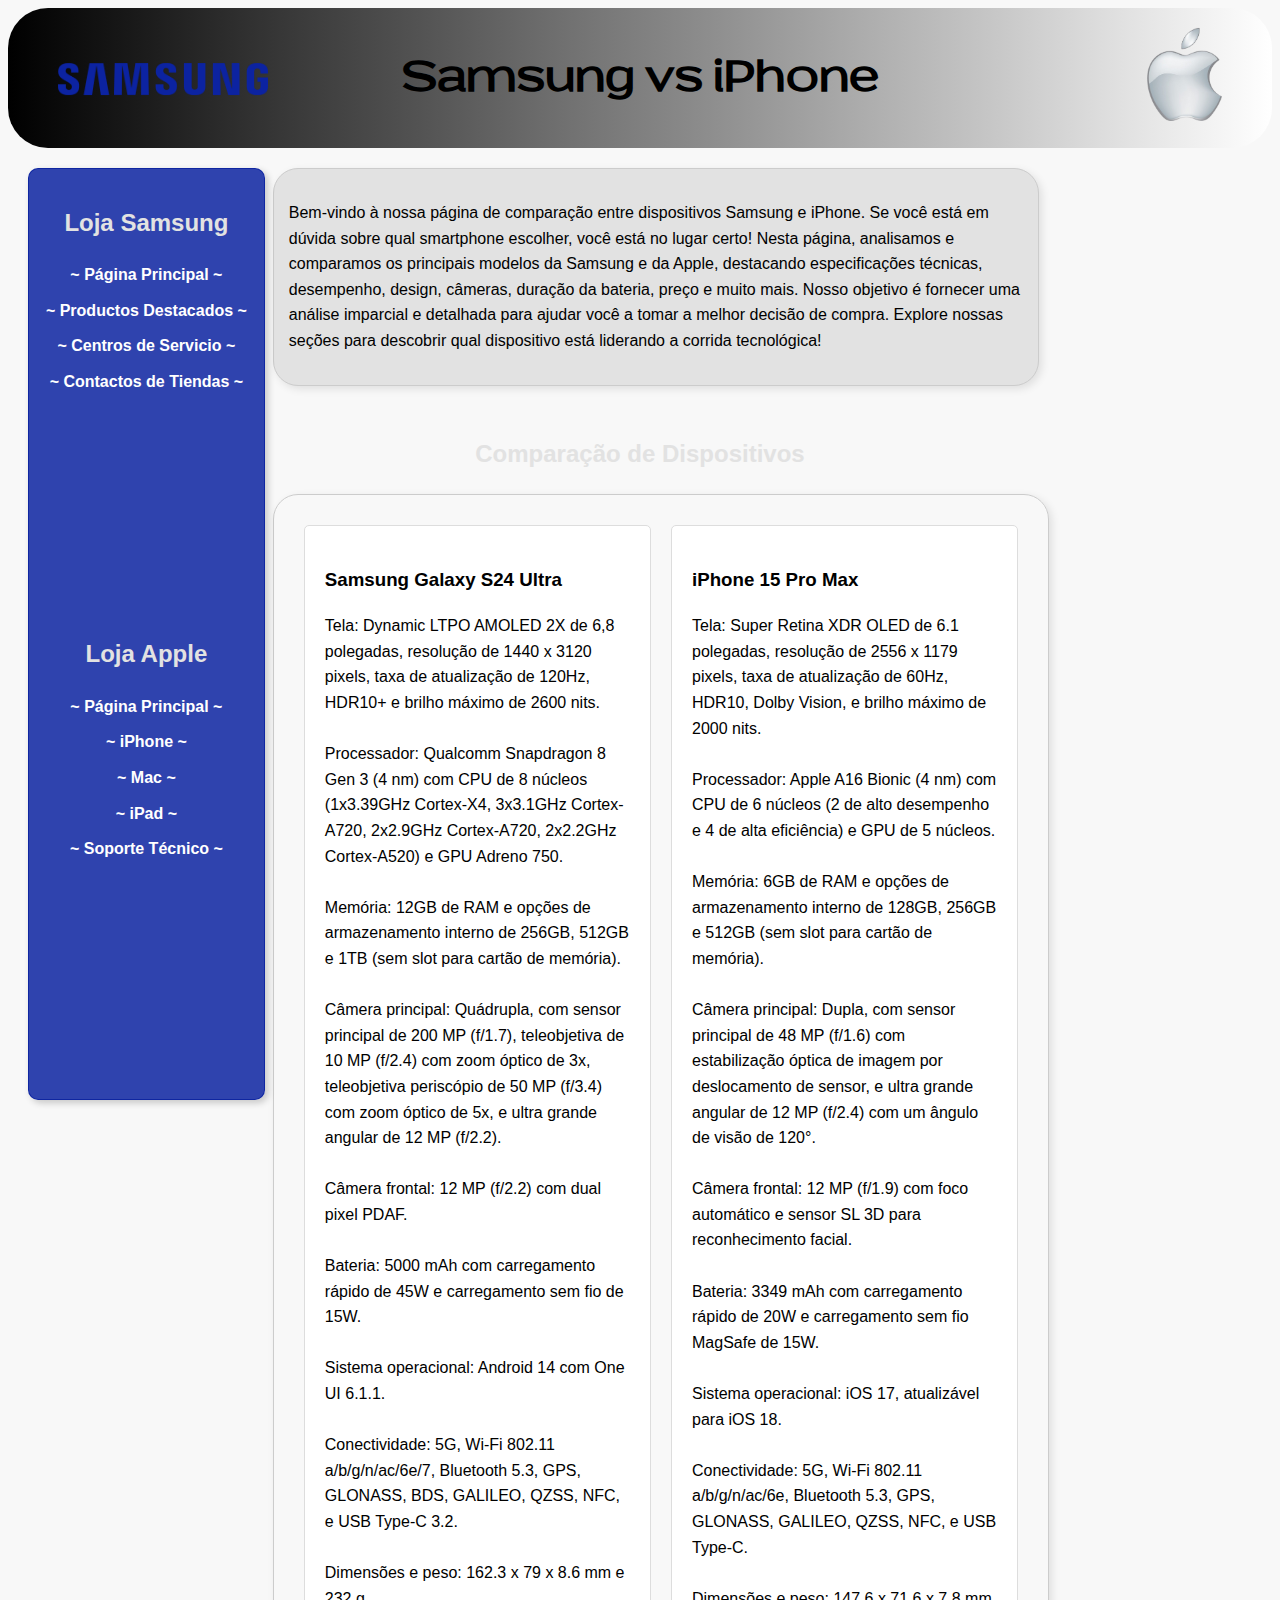
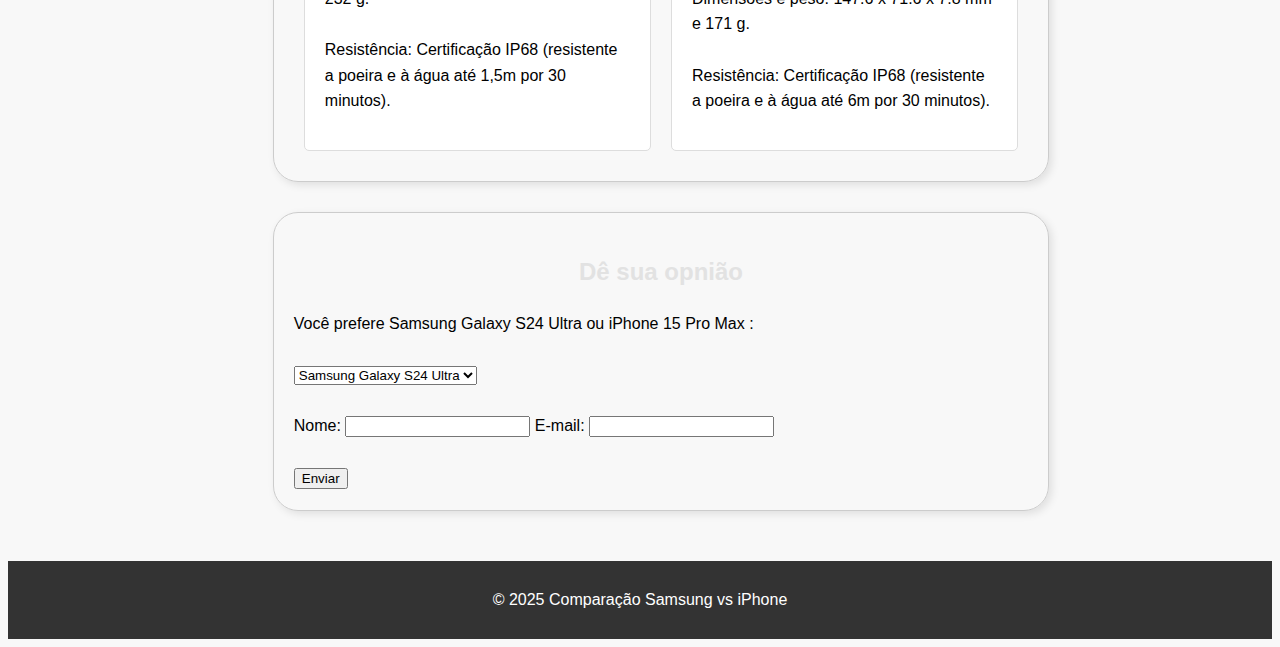
==== index.html @ ee27b219 "Add files via upload" ====
<!DOCTYPE html>
<html lang="pt-BR">
<head>
    <meta charset="UTF-8">
    <meta name="viewport" content="width=device-width, initial-scale=1.0">
    <title>Comparação Samsung vs iPhone</title>
    <link rel="stylesheet" href="style.css">
</head>
<body>
    <header>
        <div class="logo-samsung">
            <img src="imagens/samsung-logo.png" alt="Logo Samsung">
        </div>
        <h1 id="Header-S">Samsung vs iPhone</h1>
        <div class="logo-apple">
            <img src="imagens/apple_logo.png" alt="Logo iPhone">
        </div>
    </header>
    <main>
        <div id="menu-lateral">
            <h2 >Loja Samsung</h2>
            <ul>
                <li><a href="https://www.samsung.com/br/" target="_blank">~ Página Principal ~</a></li>
                <li><a href="https://shop.samsung.com.br/samsung" target="_blank">~ Productos Destacados ~</a></li>
                <li><a href="https://www.samsung.com/br/support/service-center/samsung-service-center/" target="_blank">~ Centros de Servicio ~</a></li>
                <li><a href="https://www.samsung.com/br/campaign/storecontacts/" target="_blank">~ Contactos de Tiendas ~</a></li>
            </ul><br><br><br><br><br><br><br><br>
            <h2 >Loja Apple</h2>
            <ul>
                <li><a href="https://www.apple.com/" target="_blank">~ Página Principal ~</a></li>
                <li><a href="https://www.apple.com/iphone/" target="_blank">~ iPhone ~</a></li>
                <li><a href="https://www.apple.com/mac/" target="_blank">~ Mac ~</a></li>
                <li><a href="https://www.apple.com/ipad/" target="_blank">~ iPad ~</a></li>
                <li><a href="https://www.apple.com/support/" target="_blank">~ Soporte Técnico ~</a></li>
            </ul>
        </div>
        <section class="intro">
            <p>Bem-vindo à nossa página de comparação entre dispositivos Samsung e iPhone. Se você está em dúvida sobre qual smartphone escolher, você está no lugar certo! Nesta página, analisamos e comparamos os principais modelos da Samsung e da Apple, destacando especificações técnicas, desempenho, design, câmeras, duração da bateria, preço e muito mais. Nosso objetivo é fornecer uma análise imparcial e detalhada para ajudar você a tomar a melhor decisão de compra. Explore nossas seções para descobrir qual dispositivo está liderando a corrida tecnológica!</p>
        </section>
        <h2>Comparação de Dispositivos</h2>
        <section id="comparison">
            <div class="device">
                <h3>Samsung Galaxy S24 Ultra</h3>
                <p>Tela: Dynamic LTPO AMOLED 2X de 6,8 polegadas, resolução de 1440 x 3120 pixels, taxa de atualização de 120Hz, HDR10+ e brilho  máximo de 2600 nits.
                    <br>
                    <br>
                    Processador: Qualcomm Snapdragon 8 Gen 3 (4 nm) com CPU de 8 núcleos (1x3.39GHz Cortex-X4, 3x3.1GHz Cortex-A720, 2x2.9GHz Cortex-A720, 2x2.2GHz Cortex-A520) e GPU Adreno 750.
                    <br>
                    <br>
                    Memória: 12GB de RAM e opções de armazenamento interno de 256GB, 512GB e 1TB (sem slot para cartão de memória).
                    <br>
                    <br>
                    Câmera principal: Quádrupla, com sensor principal de 200 MP (f/1.7), teleobjetiva de 10 MP (f/2.4) com zoom óptico de 3x, teleobjetiva periscópio de 50 MP (f/3.4) com zoom óptico de 5x, e ultra grande angular de 12 MP (f/2.2).
                    <br>
                    <br>
                    Câmera frontal: 12 MP (f/2.2) com dual pixel PDAF.
                    <br>
                    <br>
                    Bateria: 5000 mAh com carregamento rápido de 45W e carregamento sem fio de 15W.
                    <br>
                    <br>
                    Sistema operacional: Android 14 com One UI 6.1.1.
                    <br>
                    <br>
                    Conectividade: 5G, Wi-Fi 802.11 a/b/g/n/ac/6e/7, Bluetooth 5.3, GPS, GLONASS, BDS, GALILEO, QZSS, NFC, e USB Type-C 3.2.
                    <br>
                    <br>
                    Dimensões e peso: 162.3 x 79 x 8.6 mm e 232 g.
                    <br>
                    <br>
                    Resistência: Certificação IP68 (resistente a poeira e à água até 1,5m por 30 minutos).
                </p>
            </div>
            <div class="device">
                <h3>iPhone 15 Pro Max</h3>
                <p>Tela: Super Retina XDR OLED de 6.1 polegadas, resolução de 2556 x 1179 pixels, taxa de atualização de 60Hz, HDR10, Dolby Vision, e brilho máximo de 2000 nits.
                    <br><br>
                    Processador: Apple A16 Bionic (4 nm) com CPU de 6 núcleos (2 de alto desempenho e 4 de alta eficiência) e GPU de 5 núcleos.
                    <br><br>
                    Memória: 6GB de RAM e opções de armazenamento interno de 128GB, 256GB e 512GB (sem slot para cartão de memória).
                    <br><br>
                    Câmera principal: Dupla, com sensor principal de 48 MP (f/1.6) com estabilização óptica de imagem por deslocamento de sensor, e ultra grande angular de 12 MP (f/2.4) com um ângulo de visão de 120°.
                    <br><br>
                    Câmera frontal: 12 MP (f/1.9) com foco automático e sensor SL 3D para reconhecimento facial.
                    <br><br>
                    Bateria: 3349 mAh com carregamento rápido de 20W e carregamento sem fio MagSafe de 15W.
                    <br><br>
                    Sistema operacional: iOS 17, atualizável para iOS 18.
                    <br><br>
                    Conectividade: 5G, Wi-Fi 802.11 a/b/g/n/ac/6e, Bluetooth 5.3, GPS, GLONASS, GALILEO, QZSS, NFC, e USB Type-C.
                    <br><br>
                    Dimensões e peso: 147.6 x 71.6 x 7.8 mm e 171 g.
                    <br><br>
                    Resistência: Certificação IP68 (resistente a poeira e à água até 6m por 30 minutos).</p>
            </div>
        </section>
        <section id="opinion">
            <h2>Dê sua opnião</h2>
            <label for="opcao">Você prefere Samsung Galaxy S24 Ultra ou iPhone 15 Pro Max :</label>
            <br><br>

               <select id="opcao" name="opcao">
                  <option value="opcao1">Samsung Galaxy S24 Ultra</option>
                  <option value="opcao2">iPhone 15 Pro Max</option>
                 </select>
                 <br><br>

            <form action="Enviar" method="post">
            <label for="nome">Nome: </label>
            <input type="text" id="nome" name="nome" required>

            <label for="email">E-mail:</label>
            <input type="email" id="email" name="email" required>
             <br><br>
            <button type="submit">Enviar </button>
            </form>

        </section>
    </main>
    <footer>
        <p>&copy; 2025 Comparação Samsung vs iPhone</p>
    </footer>
</body>
</html>
---- style.css ----
/* Estilização de texto e fontes */
body {
    font-family: Arial, sans-serif;
    line-height: 1.6;
    background-color: #f4f4f499;
    display: flex;
    flex-direction: column;
    min-height: 100vh;
}

/* Estilos para o header */
header {
    background: linear-gradient(to right, #000, #fff);
    color: #000;
    padding: 20px 0;
    text-align: center;
    display: flex;
    justify-content: space-between;
    align-items: center;
    position: relative;
    min-height: 100px; /* Establece una altura mínima para el header */
    border-radius: 40px;
}

h2{
    text-align: center;
    font-size: 24px; /* Tamaño del título */
    margin-bottom: 20px; /* Espacio debajo del título */
    font-weight: bold;
    color: #e2e2e2;
}
@font-face {
        font-family: 'ProseSansDemo';
        src: url('fonts/ProseSansDemo-Medium.otf') format('opentype');
    }

#Header-S{
    font-family: 'ProseSansDemo', sans-serif;
    font-size: 45px;
}

.logo-samsung{
    width: 210px; /* Ajuste este valor según sea necesario */
    position: absolute;
    top: 60%;
    transform: translateY(-50%);
    left: 50px;
    top: 75px;

}
.logo-apple{
    width: 75px; /* Ajuste este valor según sea necesario */
    position: absolute;
    top: 50%;
    transform: translateY(-50%);
    right: 50px;

}

.logo-samsung img,
.logo-apple img {
    width: 100%; /* Asegura que la imagen ocupe el 100% del ancho del contenedor */
    height: auto;
}
header h1 {
    margin: 0 auto;
    position: absolute;
    left: 50%;
    transform: translateX(-50%);
    z-index: 1; /* Asegura que el h1 esté por encima de los logos */
}

main {
    flex: 1;
    padding: 20px;
    display: flex;
    flex-direction: column;
}

#menu-lateral {
    width: 16%; /* Ajusta el ancho del menú */
    height: 100%; /* Se extiende a todo el alto */
    position: absolute; /* Permite que permanezca fijo al hacer scroll */
    left: 12; /* Fija el menú a la izquierda */
    top: 20; /* Asegura que comience desde la parte superior */
    background-color: rgba(12, 35, 161, 0.85); /* Azul #0C23A1 con 85% de opacidad */
    border: 1px solid rgba(12, 35, 161, 0.9); /* Borde del mismo tono con leve opacidad */
    box-shadow: 3px 3px 7px rgba(0, 0, 0, 0.2); /* Sombra más definida */
    padding: 15px;
    overflow-y: auto; /* Permite scroll si el contenido excede la altura */
    border-radius: 10px; /* Bordes redondeados */
}

#menu-lateral h3 {
    font-size: 18px; /* Título del menú */
    margin-bottom: 10px;
    text-align: center;
    font-weight: bold;
    
}

#menu-lateral ul {
    list-style: none; /* Elimina los puntos de lista */
    padding: 0;
    text-align: center;
}

#menu-lateral li {
    margin-bottom: 10px;
}

#menu-lateral a {
    text-decoration: none;
    color: #ffffff; /* Blanco para contraste */
    font-weight: bold;
    transition: color 0.3s ease;
}

/* Uso de seletores de classe e ID */
.intro {
    background-color: #e2e2e2;
    padding: 15px;
    animation: fadeIn 2s ease-in-out;
}

#comparison {
    display: flex;
    justify-content: space-between;
    flex-wrap: wrap;
}

.device {
    background-color: #fff;
    border: 1px solid #ccc;
    padding: 20px;
    margin: 10px;
    flex: 1;
    min-width: 300px;
    border: 1px solid #ddd;
    border-radius: 5px;
}

/* Aplicação do Box Model */
section {
    width: 60%; /* Ajusta el tamaño del contenedor */
    margin: 0 auto 30px; /* Centra horizontalmente y deja un margen inferior */
    margin-left: 20%; /* Espacio mayor a la izquierda */
    border: 1px solid #ccc;
    padding: 20px;
    border-radius: 25px; /* Bordes redondeados */
    box-shadow: 3px 3px 9px rgba(0, 0, 0, 0.1); /* Sombra sutil para un toque moderno */
}



/* Adição de cores e fundos */
footer {
    background-color: #333;
    color: #fff;
    text-align: center;
    padding: 10px 0;
}

/* Animações */
@keyframes fadeIn {
    from {
        opacity: 0;
    }
    to {
        opacity: 1;
    }
}

/* Media Queries */
@media (max-width: 768px) {
    #comparison {
        flex-direction: column;
    }
}

@media (max-width: 480px) {
    body {
        font-size: 14px;
    }
    header, footer {
        font-size: 16px;
    }
}
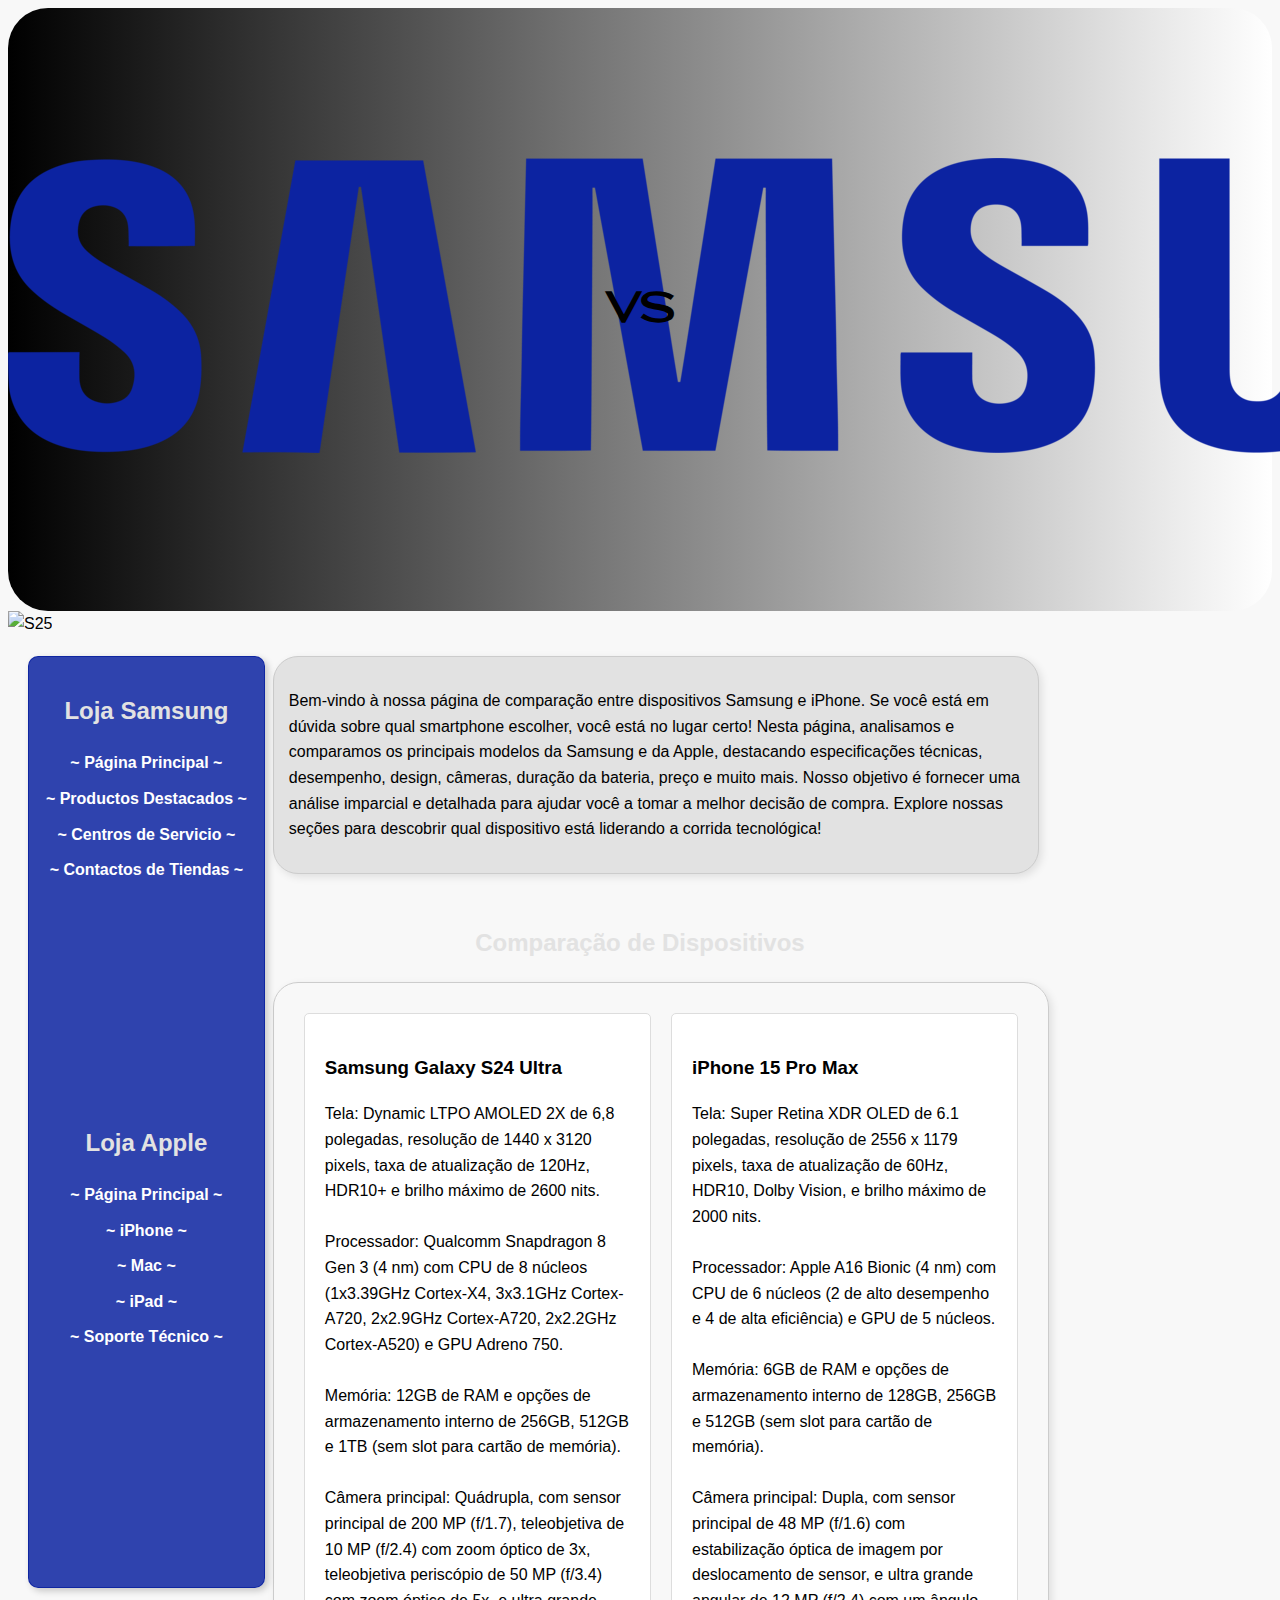
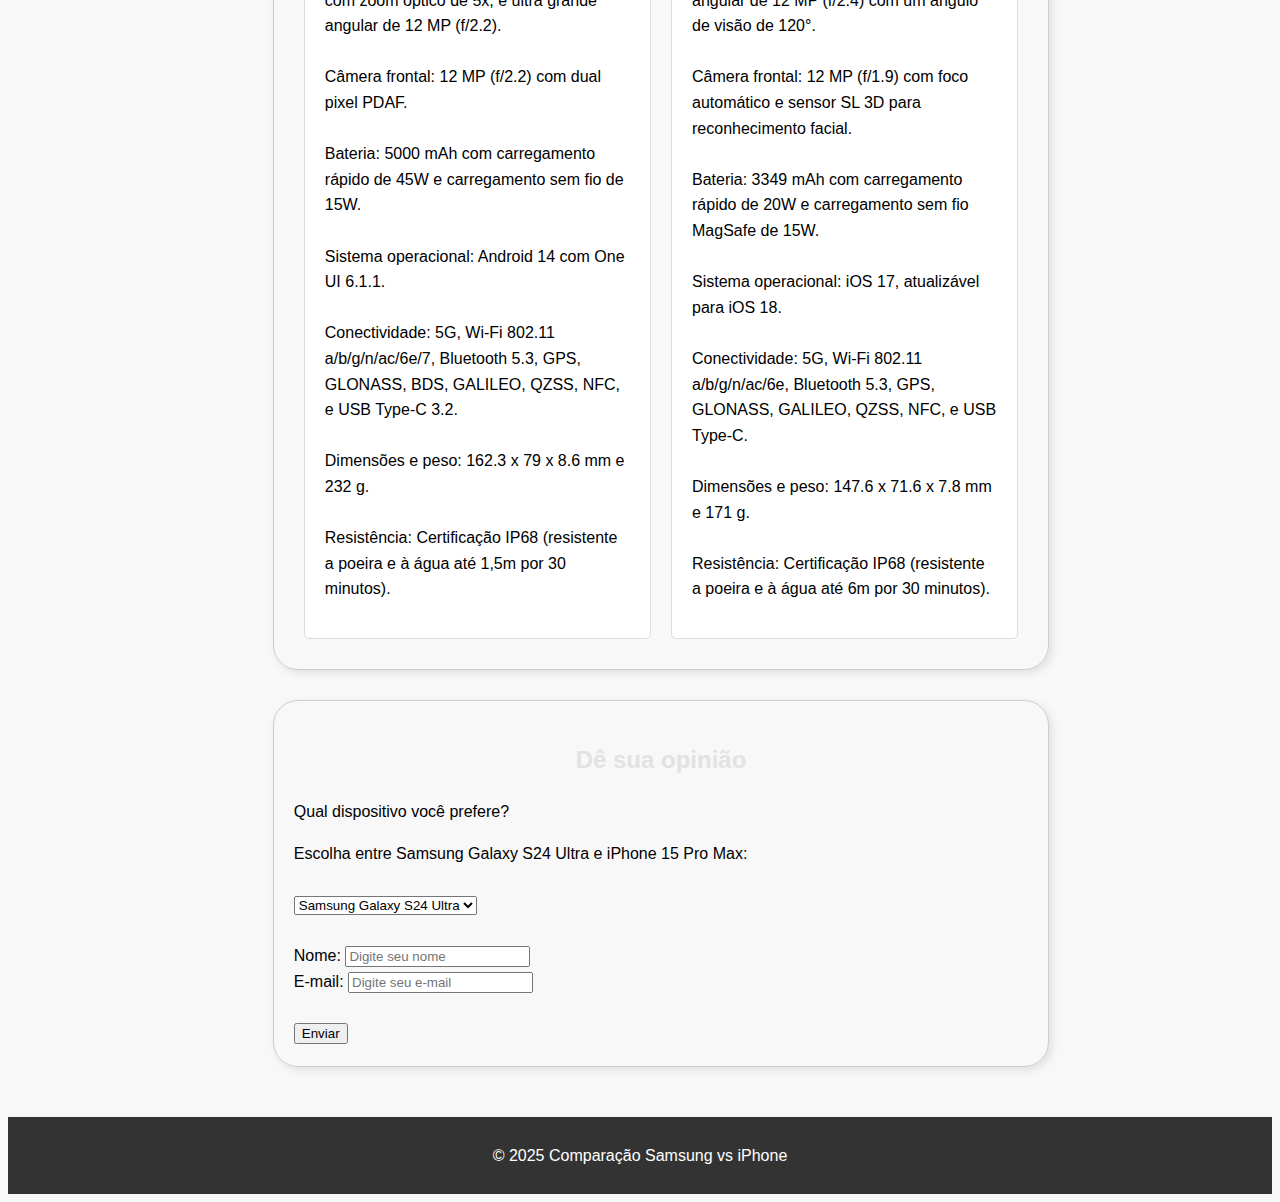
==== commit aff3a142: "Update index.html" ====
--- a/index.html
+++ b/index.html
@@ -8,14 +8,18 @@
 </head>
 <body>
     <header>
-        <div class="logo-samsung">
+        <div id="logo-samsung">
             <img src="imagens/samsung-logo.png" alt="Logo Samsung">
         </div>
-        <h1 id="Header-S">Samsung vs iPhone</h1>
-        <div class="logo-apple">
+        <h1 id="Header-S"> VS </h1>
+        <div id="logo-apple">
             <img src="imagens/apple_logo.png" alt="Logo iPhone">
         </div>
     </header>
+    <div id="imagen-derecha">
+        <img src="imagens/S25 (2).png" alt="S25">
+    </div>
+
     <main>
         <div id="menu-lateral">
             <h2 >Loja Samsung</h2>
@@ -95,27 +99,34 @@
             </div>
         </section>
         <section id="opinion">
-            <h2>Dê sua opnião</h2>
-            <label for="opcao">Você prefere Samsung Galaxy S24 Ultra ou iPhone 15 Pro Max :</label>
+            <h2>Dê sua opinião</h2>
+        
+            <p>Qual dispositivo você prefere?</p>
+            <label for="opcao">Escolha entre Samsung Galaxy S24 Ultra e iPhone 15 Pro Max:</label>
             <br><br>
-
-               <select id="opcao" name="opcao">
-                  <option value="opcao1">Samsung Galaxy S24 Ultra</option>
-                  <option value="opcao2">iPhone 15 Pro Max</option>
-                 </select>
-                 <br><br>
-
+        
+            <select id="opcao" name="opcao">
+                <option value="opcao1">Samsung Galaxy S24 Ultra</option>
+                <option value="opcao2">iPhone 15 Pro Max</option>
+            </select>
+            <br><br>
+        
             <form action="Enviar" method="post">
-            <label for="nome">Nome: </label>
-            <input type="text" id="nome" name="nome" required>
-
-            <label for="email">E-mail:</label>
-            <input type="email" id="email" name="email" required>
-             <br><br>
-            <button type="submit">Enviar </button>
+                <div class="form-group">
+                    <label for="nome">Nome:</label>
+                    <input type="text" id="nome" name="nome" placeholder="Digite seu nome" required>
+                </div>
+        
+                <div class="form-group">
+                    <label for="email">E-mail:</label>
+                    <input type="email" id="email" name="email" placeholder="Digite seu e-mail" required>
+                </div>
+                <br>
+                
+                <button type="submit">Enviar</button>
             </form>
-
         </section>
+        
     </main>
     <footer>
         <p>&copy; 2025 Comparação Samsung vs iPhone</p>
